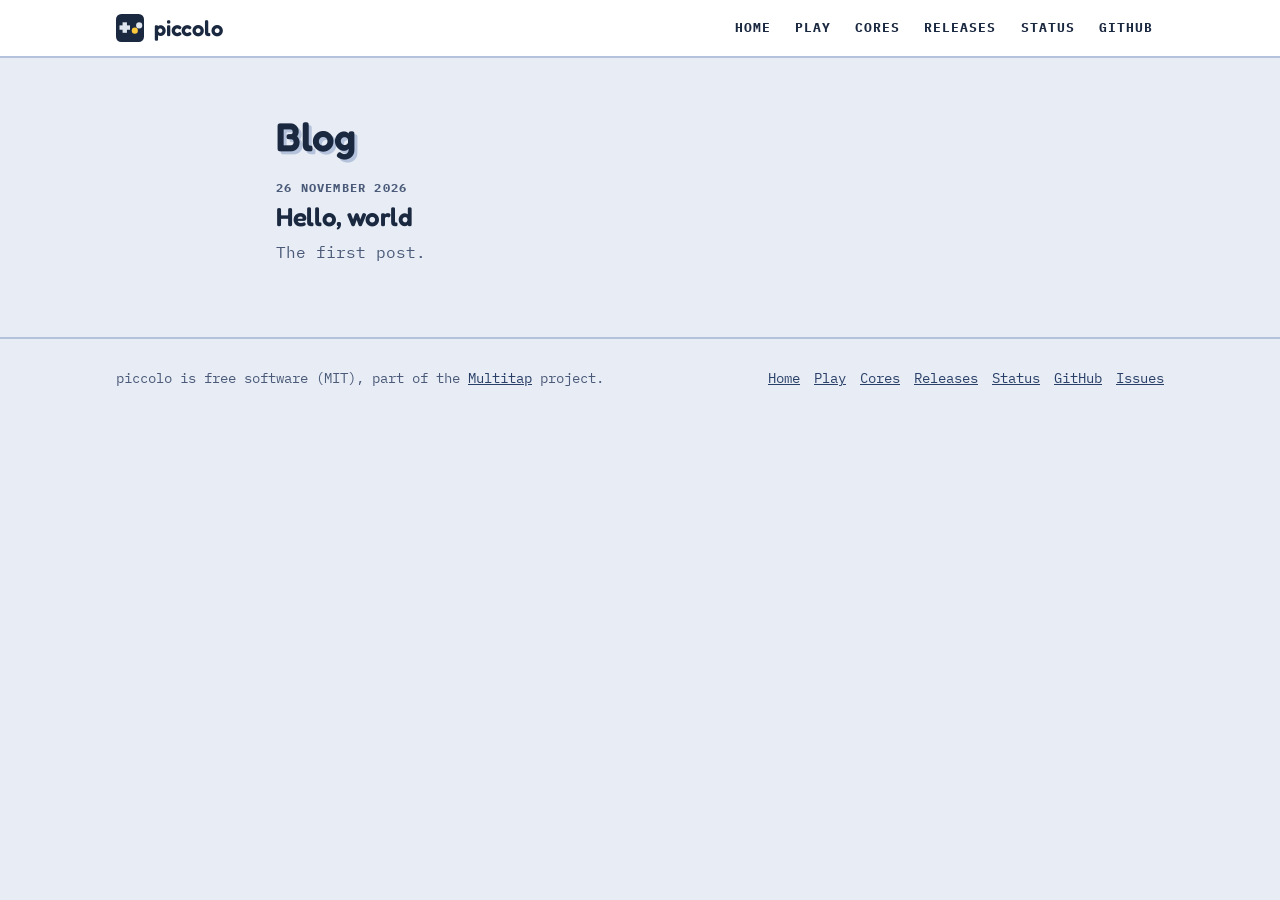
==== blog/index.html @ 9d459359 "Blog: markdown posts in blog/posts, pages written by tools/make-blog.py The pages, the Atom feed and" ====
<!doctype html>
<!-- Written by tools/make-blog.py from blog/posts/ and tools/blog-page.html:
     change those, not this page. -->
<html lang="en">
<head>
<meta charset="utf-8">
<meta name="viewport" content="width=device-width, initial-scale=1">
<title>piccolo&#x27;s blog</title>
<meta name="description" content="News and progress notes from piccolo, a small libretro frontend for playing games.">
<meta name="color-scheme" content="dark light">
<meta name="theme-color" content="#1A2840">
<link rel="icon" href="../img/piccolo-icon-small.svg" type="image/svg+xml">
<link rel="icon" href="../img/piccolo-icon-32.png" sizes="32x32" type="image/png">
<link rel="apple-touch-icon" href="../img/piccolo-icon-256.png">
<meta property="og:type" content="website">
<meta property="og:title" content="piccolo&#x27;s blog">
<meta property="og:description" content="News and progress notes from piccolo, a small libretro frontend for playing games.">
<meta property="og:image" content="https://get-piccolo.app/img/piccolo-logo-dark.png">
<meta property="og:url" content="https://get-piccolo.app/blog/">
<link rel="canonical" href="https://get-piccolo.app/blog/">
<link rel="alternate" type="application/atom+xml" title="piccolo's blog" href="https://get-piccolo.app/blog/feed.xml">
<link rel="stylesheet" href="../assets/v1/site.css">
<link rel="stylesheet" href="../css/blog.css">
</head>
<body data-site="blog">

<!-- sites-header (tools/make-blog.py) -->
<header class="sites-bar">
  <div class="wrap sites-bar-row">
    <a class="sites-brand" href="https://get-piccolo.app/"><svg viewBox="0 0 64 64" aria-hidden="true"><rect width="64" height="64" rx="12" fill="#1A2840"/><rect x="8" y="26" width="24" height="10" fill="#E0E6F0"/><rect x="15" y="19" width="10" height="24" fill="#E0E6F0"/><circle cx="43" cy="38" r="7" fill="#FFC93C"/><circle cx="53" cy="26" r="7" fill="#E0E6F0"/></svg> piccolo</a>
    <nav class="sites-nav" aria-label="piccolo's sites">
      <a data-site="home" href="https://get-piccolo.app/">Home</a>
      <a data-site="play" href="https://get-piccolo.app/play/">Play</a>
      <a data-site="cores" href="https://cores.get-piccolo.app/cores/">Cores</a>
      <a data-site="releases" href="https://releases.get-piccolo.app/">Releases</a>
      <a data-site="status" href="https://beacon.get-piccolo.app/status/">Status</a>
      <a href="https://github.com/multitap-org/piccolo">GitHub</a>
    </nav>
  </div>
</header>
<!-- /sites-header -->

<main class="wrap blog">
<h1>Blog</h1>
<ul class="post-list">
<li>
<p class="label"><time datetime="2026-11-26">26 November 2026</time></p>
<h2><a href="hello-world/">Hello, world</a></h2>
<p>The first post.</p>
</li>
</ul>
</main>

<!-- sites-footer (tools/make-blog.py) -->
<footer class="sites-foot">
  <div class="wrap sites-foot-row">
    <p>piccolo is free software (MIT), part of the <a href="https://github.com/multitap-org">Multitap</a> project.</p>
    <p class="sites-foot-links"><a href="https://get-piccolo.app/">Home</a> <a href="https://get-piccolo.app/play/">Play</a> <a href="https://cores.get-piccolo.app/cores/">Cores</a> <a href="https://releases.get-piccolo.app/">Releases</a> <a href="https://beacon.get-piccolo.app/status/">Status</a> <a href="https://github.com/multitap-org/piccolo">GitHub</a> <a href="https://github.com/multitap-org/piccolo/issues">Issues</a></p>
  </div>
</footer>
<!-- /sites-footer -->

</body>
</html>
---- assets/v1/site.css ----
/* piccolo's websites: the look they all share (assets/v1/README.md).
   get-piccolo.app, play., cores., releases. and the beacon's status page link
   or copy this file; each page adds only its own parts.
   Colors from piccolo's BLUE theme (piccolo/assets/branding/README.md): dark
   by default, light with prefers-color-scheme. Headings in Fredoka, text in
   IBM Plex Mono (both OFL, fonts/), served from here: no font requests to
   anyone else.
   v1 stays compatible: class names and tokens here are only added, never
   renamed or removed. A breaking change is a new folder, v2. */

@font-face {
  font-family: "Fredoka";
  font-weight: 600;
  font-display: swap;
  src: url("fonts/fredoka-600.woff2") format("woff2");
}
@font-face {
  font-family: "IBM Plex Mono";
  font-weight: 400;
  font-display: swap;
  src: url("fonts/plex-mono-400.woff2") format("woff2");
}
@font-face {
  font-family: "IBM Plex Mono";
  font-weight: 700;
  font-display: swap;
  src: url("fonts/plex-mono-700.woff2") format("woff2");
}

:root {
  --bg: #1A2840;
  --band: #2A4068;
  --card: #2A4068;
  --card-on-band: #1A2840;
  --text: #E0E6F0;
  --muted: #AEBBD4;
  --shadow: #101828;
  --edge: #5878A8;
  --grid: #3A5482;
  --accent: #FFC93C;
  --on-accent: #1A2840;
  --heading-accent: #FFC93C;
  --link: #9DB8E8;
  --good: #6FD08C;
  --code-bg: #101828;
  --font-text: "IBM Plex Mono", ui-monospace, Menlo, Consolas, monospace;
  --font-heading: "Fredoka", system-ui, sans-serif;
  color-scheme: dark;
}

@media (prefers-color-scheme: light) {
  :root {
    --bg: #E8EDF5;
    --band: #FFFFFF;
    --card: #FFFFFF;
    --card-on-band: #E8EDF5;
    --text: #1A2840;
    --muted: #4A5A78;
    --shadow: #B4C2DC;
    --edge: #B4C2DC;
    --grid: #D2DBEA;
    /* Yellow text doesn't read on the light page: headings go blue. */
    --heading-accent: #2A4068;
    --link: #2A4068;
    --good: #1E8A45;
    --code-bg: #1A2840;
    color-scheme: light;
  }
}

* { box-sizing: border-box; }
[hidden] { display: none !important; }

body {
  margin: 0;
  background: var(--bg);
  color: var(--text);
  font: 400 16px/1.6 var(--font-text);
}

a { color: var(--link); }
a:hover { color: var(--accent); }
a:focus-visible, button:focus-visible { outline: 2px solid var(--accent); outline-offset: 2px; }

.wrap { max-width: 1080px; margin: 0 auto; padding: 0 16px; }

h1, h2, h3 { font-family: var(--font-heading); font-weight: 600; letter-spacing: -0.01em; text-wrap: balance; }
h1, h2 { line-height: 1.1; text-shadow: 3px 3px 0 var(--shadow); }
h1 { font-size: 40px; margin: 0 0 20px; }
h2 { font-size: 34px; margin: 0 0 24px; }

/* Small uppercase label above a group. */
.label {
  margin: 0 0 10px; font-size: 12px; font-weight: 700; letter-spacing: 0.1em;
  text-transform: uppercase; color: var(--muted);
}

/* ---- The sites bar: the same markup on every site (sites-header.html).
   <body data-site="home|play|cores|releases|status"> lights its entry and
   names the site next to the brand. ---- */
.sites-bar { background: var(--band); border-bottom: 2px solid var(--shadow); }
.sites-bar-row { display: flex; align-items: center; gap: 8px 20px; flex-wrap: wrap; min-height: 56px; }
.sites-brand {
  display: flex; align-items: center; gap: 10px; color: var(--text); text-decoration: none;
  font: 600 22px/1 var(--font-heading); letter-spacing: -0.01em; white-space: nowrap;
}
.sites-brand svg { width: 28px; height: 28px; flex: none; }
.sites-brand::after { font: 400 14px/1 var(--font-text); color: var(--muted); letter-spacing: 0; }
body[data-site="play"] .sites-brand::after { content: "/ play"; }
body[data-site="cores"] .sites-brand::after { content: "/ cores"; }
body[data-site="releases"] .sites-brand::after { content: "/ releases"; }
body[data-site="status"] .sites-brand::after { content: "/ status"; }
.sites-nav { display: flex; gap: 2px; margin-left: auto; }
.sites-nav a {
  color: var(--text); text-decoration: none; padding: 10px 11px; white-space: nowrap;
  font-size: 13px; font-weight: 700; letter-spacing: 0.08em; text-transform: uppercase;
}
.sites-nav a:hover { color: var(--text); box-shadow: inset 0 -3px 0 var(--accent); }
body[data-site="home"] .sites-nav a[data-site="home"],
body[data-site="play"] .sites-nav a[data-site="play"],
body[data-site="cores"] .sites-nav a[data-site="cores"],
body[data-site="releases"] .sites-nav a[data-site="releases"],
body[data-site="status"] .sites-nav a[data-site="status"] {
  background: var(--accent); color: var(--on-accent); box-shadow: none;
}

/* ---- The footer: identical everywhere (sites-footer.html). ---- */
.sites-foot { border-top: 2px solid var(--shadow); color: var(--muted); font-size: 14px; padding: 28px 0 32px; }
.sites-foot-row { display: flex; justify-content: space-between; gap: 8px 24px; flex-wrap: wrap; }
.sites-foot p { margin: 0; }
.sites-foot-links { display: flex; flex-wrap: wrap; gap: 4px 14px; }

/* ---- Pieces the pages share ---- */
.btn {
  display: inline-block; min-height: 48px; padding: 12px 22px;
  font: 700 15px/1.4 var(--font-text); text-decoration: none; color: var(--text);
  background: var(--band); border: 2px solid var(--edge); box-shadow: 4px 4px 0 var(--shadow);
  cursor: pointer;
}
.btn:hover { color: var(--text); transform: translate(2px, 2px); box-shadow: 2px 2px 0 var(--shadow); }
.btn.primary { background: var(--accent); border-color: var(--accent); color: var(--on-accent); }

.panel { background: var(--band); box-shadow: 6px 6px 0 var(--shadow); }
.card { background: var(--card-on-band); padding: 20px 22px; box-shadow: 6px 6px 0 var(--shadow); }
.card h3 {
  margin: 0 0 8px; font: 700 14px/1.3 var(--font-text); letter-spacing: 0.08em;
  text-transform: uppercase; color: var(--heading-accent);
}
.card p { margin: 0; color: var(--muted); font-size: 15px; }

pre {
  background: var(--code-bg); color: #E0E6F0; padding: 18px 20px; overflow-x: auto;
  font: 14px/1.6 var(--font-text); box-shadow: 6px 6px 0 var(--shadow);
}

/* A file listing (cores., releases.): <div class="panel table-wrap"><table class="listing">. */
.table-wrap { overflow-x: auto; }
table.listing { width: 100%; border-collapse: collapse; font-size: 15px; }
table.listing th, table.listing td { padding: 8px 14px; text-align: left; white-space: nowrap; }
table.listing th {
  font-size: 12px; font-weight: 700; letter-spacing: 0.1em; text-transform: uppercase;
  color: var(--muted); border-bottom: 2px solid var(--shadow);
}
table.listing tr + tr td { border-top: 1px solid var(--shadow); }
table.listing td.name { width: 100%; white-space: normal; overflow-wrap: anywhere; }
table.listing a { text-decoration: none; }
table.listing tr.dir a { font-weight: 700; }
table.listing .size { text-align: right; }
table.listing td.size, table.listing td.date { color: var(--muted); font-variant-numeric: tabular-nums; }
table.listing tr.group td {
  padding-top: 18px; font-size: 12px; font-weight: 700; letter-spacing: 0.1em;
  text-transform: uppercase; color: var(--muted); border-top: 2px solid var(--shadow);
}

.visually-hidden {
  position: absolute; width: 1px; height: 1px; overflow: hidden;
  clip: rect(0 0 0 0); white-space: nowrap;
}

@media (max-width: 600px) {
  h1 { font-size: 30px; }
  h2 { font-size: 28px; }
  .sites-bar-row { gap: 0; padding-top: 10px; }
  /* The entries scroll sideways under the brand on a phone. */
  .sites-nav { margin: 0 -16px; padding: 0 5px 2px; width: calc(100% + 32px); overflow-x: auto; scrollbar-width: none; }
  table.listing th, table.listing td { padding: 8px 10px; }
  table.listing .date { display: none; }
}
---- css/blog.css ----
/* The blog's own parts (blog/, written by tools/make-blog.py). The shared
   look (colors, fonts, sites bar, footer) is in assets/v1/site.css. */

main.blog { max-width: 760px; padding-top: 56px; padding-bottom: 72px; }

/* The list of posts. */
.post-list { list-style: none; margin: 0; padding: 0; display: grid; gap: 36px; }
.post-list h2 { font-size: 26px; margin: 0 0 8px; text-shadow: none; }
.post-list h2 a { color: var(--text); text-decoration: none; }
.post-list h2 a:hover { color: var(--accent); }
.post-list p { margin: 0; color: var(--muted); }
.post-list .label { margin-bottom: 6px; }
.note { color: var(--muted); }

/* One post: whatever markdown can produce. */
.post h2 { font-size: 28px; margin: 40px 0 16px; text-shadow: none; }
.post h3 { font-size: 21px; margin: 32px 0 12px; }
.post p, .post ul, .post ol, .post blockquote, .post pre, .post table { margin: 0 0 20px; }
.post li + li { margin-top: 6px; }
.post img { max-width: 100%; height: auto; }
.post blockquote { padding: 2px 0 2px 18px; border-left: 4px solid var(--edge); color: var(--muted); }
.post blockquote p:last-child { margin-bottom: 0; }
.post code { background: var(--code-bg); color: #E0E6F0; padding: 1px 5px; font-size: 14px; }
.post pre code { background: none; padding: 0; }
.post hr { border: 0; border-top: 2px solid var(--shadow); margin: 36px 0; }
.post table { border-collapse: collapse; font-size: 15px; display: block; overflow-x: auto; }
.post th, .post td { padding: 8px 14px; text-align: left; border-bottom: 1px solid var(--shadow); }
.post th { color: var(--muted); font-size: 12px; letter-spacing: 0.1em; text-transform: uppercase; }

.post-back { margin: 48px 0 0; }

@media (max-width: 600px) {
  main.blog { padding-top: 40px; padding-bottom: 56px; }
}
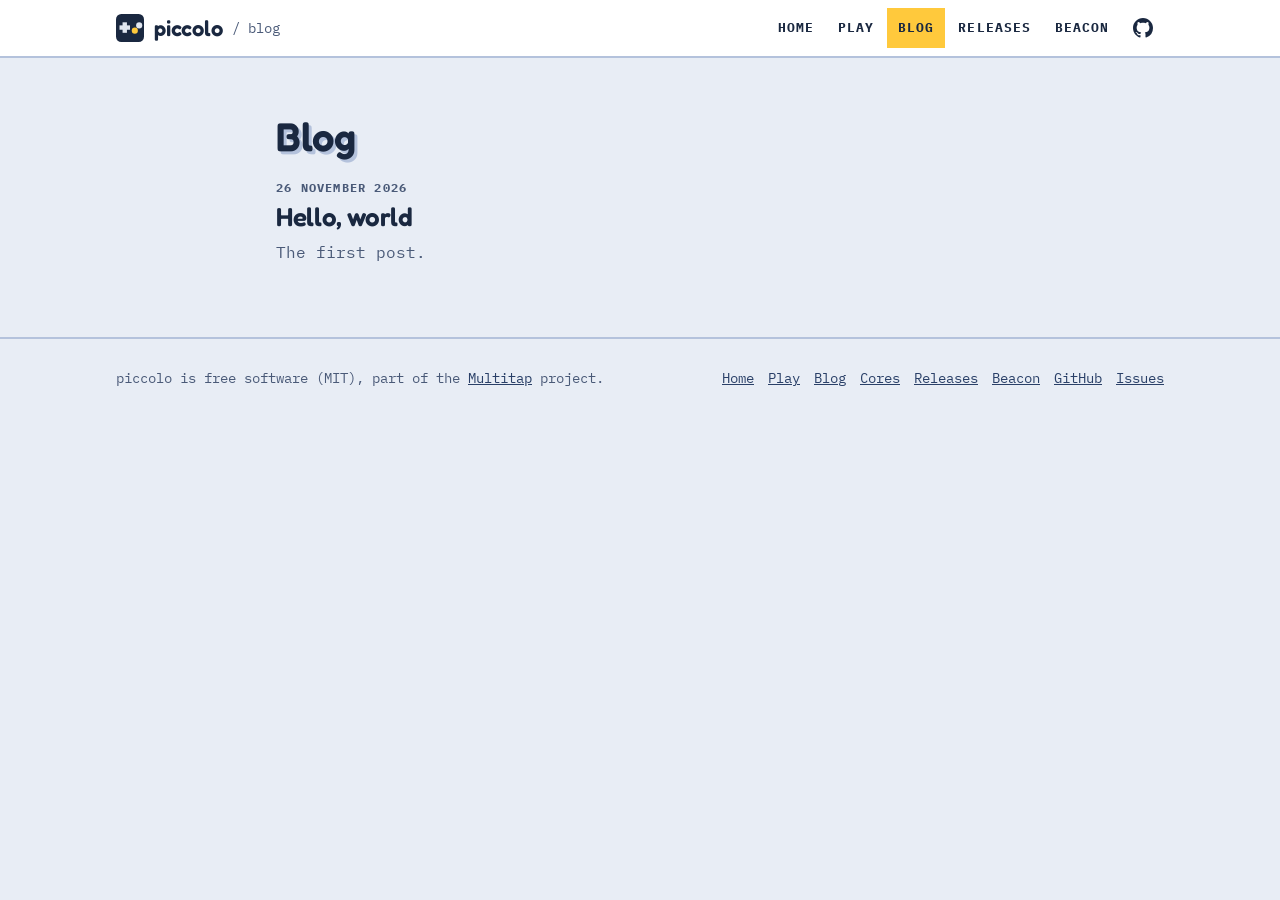
==== commit 04c52a9c: "Sites bar: Home, Play, Blog, Releases, Beacon, GitHub as an icon Blog joins the bar and the footer (" ====
--- a/blog/index.html
+++ b/blog/index.html
@@ -31,10 +31,10 @@
     <nav class="sites-nav" aria-label="piccolo's sites">
       <a data-site="home" href="https://get-piccolo.app/">Home</a>
       <a data-site="play" href="https://get-piccolo.app/play/">Play</a>
-      <a data-site="cores" href="https://cores.get-piccolo.app/cores/">Cores</a>
+      <a data-site="blog" href="https://get-piccolo.app/blog/">Blog</a>
       <a data-site="releases" href="https://releases.get-piccolo.app/">Releases</a>
-      <a data-site="status" href="https://beacon.get-piccolo.app/status/">Status</a>
-      <a href="https://github.com/multitap-org/piccolo">GitHub</a>
+      <a data-site="status" href="https://beacon.get-piccolo.app/status/">Beacon</a>
+      <a class="sites-nav-icon" href="https://github.com/multitap-org/piccolo" aria-label="GitHub" title="GitHub"><svg viewBox="0 0 16 16" width="20" height="20" fill="currentColor" aria-hidden="true"><path d="M8 0C3.58 0 0 3.58 0 8c0 3.54 2.29 6.53 5.47 7.59.4.07.55-.17.55-.38 0-.19-.01-.82-.01-1.49-2.01.37-2.53-.49-2.69-.94-.09-.23-.48-.94-.82-1.13-.28-.15-.68-.52-.01-.53.63-.01 1.08.58 1.23.82.72 1.21 1.87.87 2.33.66.07-.52.28-.87.51-1.07-1.78-.2-3.64-.89-3.64-3.95 0-.87.31-1.59.82-2.15-.08-.2-.36-1.02.08-2.12 0 0 .67-.21 2.2.82.64-.18 1.32-.27 2-.27s1.36.09 2 .27c1.53-1.04 2.2-.82 2.2-.82.44 1.1.16 1.92.08 2.12.51.56.82 1.27.82 2.15 0 3.07-1.87 3.75-3.65 3.95.29.25.54.73.54 1.48 0 1.07-.01 1.93-.01 2.2 0 .21.15.46.55.38A8.01 8.01 0 0 0 16 8c0-4.42-3.58-8-8-8z"/></svg></a>
     </nav>
   </div>
 </header>
@@ -55,7 +55,7 @@
 <footer class="sites-foot">
   <div class="wrap sites-foot-row">
     <p>piccolo is free software (MIT), part of the <a href="https://github.com/multitap-org">Multitap</a> project.</p>
-    <p class="sites-foot-links"><a href="https://get-piccolo.app/">Home</a> <a href="https://get-piccolo.app/play/">Play</a> <a href="https://cores.get-piccolo.app/cores/">Cores</a> <a href="https://releases.get-piccolo.app/">Releases</a> <a href="https://beacon.get-piccolo.app/status/">Status</a> <a href="https://github.com/multitap-org/piccolo">GitHub</a> <a href="https://github.com/multitap-org/piccolo/issues">Issues</a></p>
+    <p class="sites-foot-links"><a href="https://get-piccolo.app/">Home</a> <a href="https://get-piccolo.app/play/">Play</a> <a href="https://get-piccolo.app/blog/">Blog</a> <a href="https://cores.get-piccolo.app/cores/">Cores</a> <a href="https://releases.get-piccolo.app/">Releases</a> <a href="https://beacon.get-piccolo.app/status/">Beacon</a> <a href="https://github.com/multitap-org/piccolo">GitHub</a> <a href="https://github.com/multitap-org/piccolo/issues">Issues</a></p>
   </div>
 </footer>
 <!-- /sites-footer -->
--- a/assets/v1/site.css
+++ b/assets/v1/site.css
@@ -96,7 +96,7 @@
 }
 
 /* ---- The sites bar: the same markup on every site (sites-header.html).
-   <body data-site="home|play|cores|releases|status"> lights its entry and
+   <body data-site="home|play|blog|cores|releases|status"> lights its entry and
    names the site next to the brand. ---- */
 .sites-bar { background: var(--band); border-bottom: 2px solid var(--shadow); }
 .sites-bar-row { display: flex; align-items: center; gap: 8px 20px; flex-wrap: wrap; min-height: 56px; }
@@ -107,6 +107,7 @@
 .sites-brand svg { width: 28px; height: 28px; flex: none; }
 .sites-brand::after { font: 400 14px/1 var(--font-text); color: var(--muted); letter-spacing: 0; }
 body[data-site="play"] .sites-brand::after { content: "/ play"; }
+body[data-site="blog"] .sites-brand::after { content: "/ blog"; }
 body[data-site="cores"] .sites-brand::after { content: "/ cores"; }
 body[data-site="releases"] .sites-brand::after { content: "/ releases"; }
 body[data-site="status"] .sites-brand::after { content: "/ status"; }
@@ -118,11 +119,15 @@
 .sites-nav a:hover { color: var(--text); box-shadow: inset 0 -3px 0 var(--accent); }
 body[data-site="home"] .sites-nav a[data-site="home"],
 body[data-site="play"] .sites-nav a[data-site="play"],
+body[data-site="blog"] .sites-nav a[data-site="blog"],
 body[data-site="cores"] .sites-nav a[data-site="cores"],
 body[data-site="releases"] .sites-nav a[data-site="releases"],
 body[data-site="status"] .sites-nav a[data-site="status"] {
   background: var(--accent); color: var(--on-accent); box-shadow: none;
 }
+/* An entry that is only an icon (GitHub): the svg carries its own size. */
+.sites-nav a.sites-nav-icon { display: flex; align-items: center; padding: 8px 11px; }
+.sites-nav-icon svg { display: block; flex: none; }
 
 /* ---- The footer: identical everywhere (sites-footer.html). ---- */
 .sites-foot { border-top: 2px solid var(--shadow); color: var(--muted); font-size: 14px; padding: 28px 0 32px; }
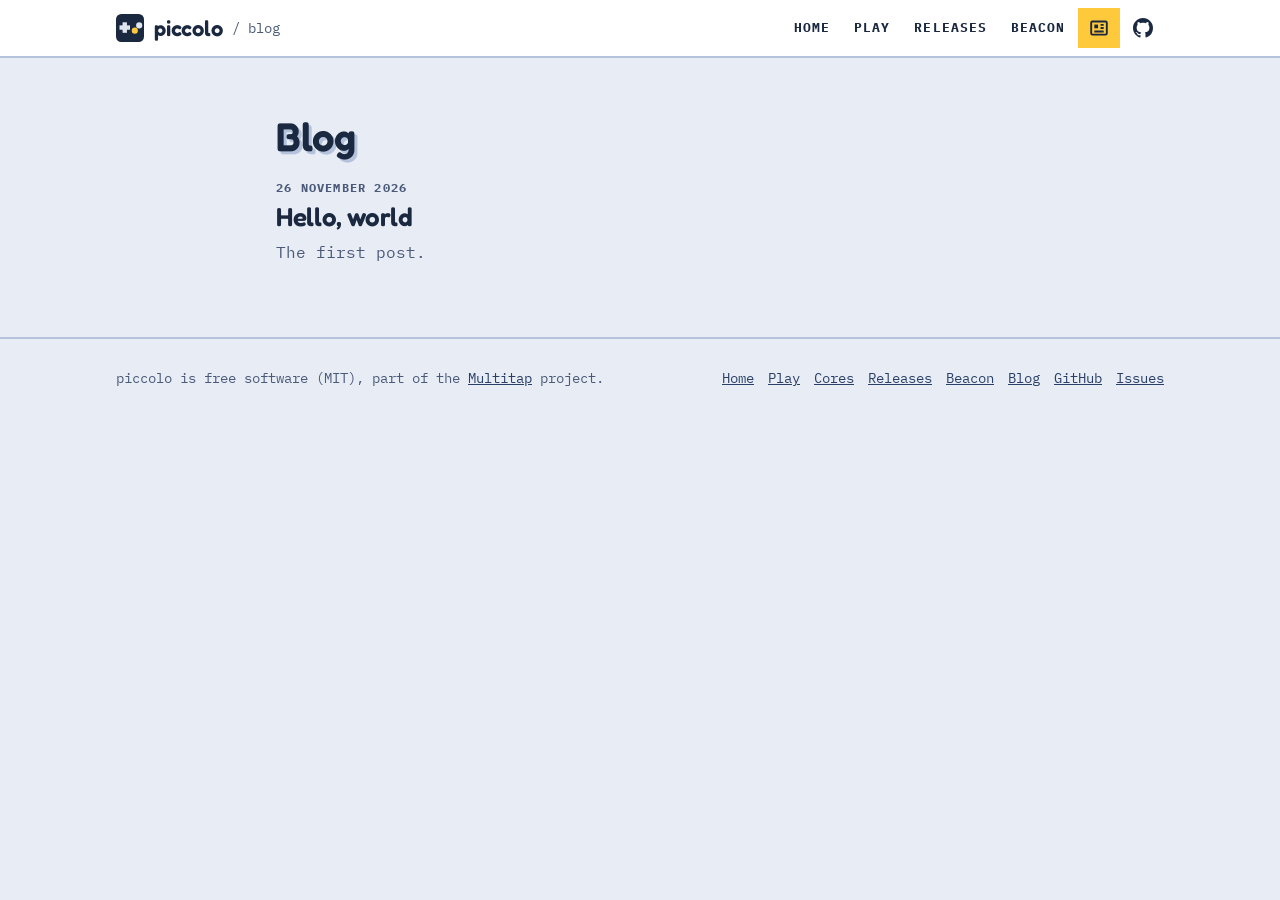
==== commit db0d3d60: "Sites bar: Blog after Beacon, as a news icon Co-Authored-By: Claude Fable 5.2 <noreply@anthropic.com" ====
--- a/blog/index.html
+++ b/blog/index.html
@@ -31,9 +31,9 @@
     <nav class="sites-nav" aria-label="piccolo's sites">
       <a data-site="home" href="https://get-piccolo.app/">Home</a>
       <a data-site="play" href="https://get-piccolo.app/play/">Play</a>
-      <a data-site="blog" href="https://get-piccolo.app/blog/">Blog</a>
       <a data-site="releases" href="https://releases.get-piccolo.app/">Releases</a>
       <a data-site="status" href="https://beacon.get-piccolo.app/status/">Beacon</a>
+      <a class="sites-nav-icon" data-site="blog" href="https://get-piccolo.app/blog/" aria-label="Blog" title="Blog"><svg viewBox="0 0 16 16" width="20" height="20" fill="none" stroke="currentColor" stroke-width="1.5" aria-hidden="true"><rect x="1.75" y="2.75" width="12.5" height="10.5" rx="1"/><rect x="4.25" y="5.25" width="3" height="3" fill="currentColor" stroke="none"/><path d="M9.25 5.5h2.5M9.25 8h2.5M4.25 10.75h7.5"/></svg></a>
       <a class="sites-nav-icon" href="https://github.com/multitap-org/piccolo" aria-label="GitHub" title="GitHub"><svg viewBox="0 0 16 16" width="20" height="20" fill="currentColor" aria-hidden="true"><path d="M8 0C3.58 0 0 3.58 0 8c0 3.54 2.29 6.53 5.47 7.59.4.07.55-.17.55-.38 0-.19-.01-.82-.01-1.49-2.01.37-2.53-.49-2.69-.94-.09-.23-.48-.94-.82-1.13-.28-.15-.68-.52-.01-.53.63-.01 1.08.58 1.23.82.72 1.21 1.87.87 2.33.66.07-.52.28-.87.51-1.07-1.78-.2-3.64-.89-3.64-3.95 0-.87.31-1.59.82-2.15-.08-.2-.36-1.02.08-2.12 0 0 .67-.21 2.2.82.64-.18 1.32-.27 2-.27s1.36.09 2 .27c1.53-1.04 2.2-.82 2.2-.82.44 1.1.16 1.92.08 2.12.51.56.82 1.27.82 2.15 0 3.07-1.87 3.75-3.65 3.95.29.25.54.73.54 1.48 0 1.07-.01 1.93-.01 2.2 0 .21.15.46.55.38A8.01 8.01 0 0 0 16 8c0-4.42-3.58-8-8-8z"/></svg></a>
     </nav>
   </div>
@@ -55,7 +55,7 @@
 <footer class="sites-foot">
   <div class="wrap sites-foot-row">
     <p>piccolo is free software (MIT), part of the <a href="https://github.com/multitap-org">Multitap</a> project.</p>
-    <p class="sites-foot-links"><a href="https://get-piccolo.app/">Home</a> <a href="https://get-piccolo.app/play/">Play</a> <a href="https://get-piccolo.app/blog/">Blog</a> <a href="https://cores.get-piccolo.app/cores/">Cores</a> <a href="https://releases.get-piccolo.app/">Releases</a> <a href="https://beacon.get-piccolo.app/status/">Beacon</a> <a href="https://github.com/multitap-org/piccolo">GitHub</a> <a href="https://github.com/multitap-org/piccolo/issues">Issues</a></p>
+    <p class="sites-foot-links"><a href="https://get-piccolo.app/">Home</a> <a href="https://get-piccolo.app/play/">Play</a> <a href="https://cores.get-piccolo.app/cores/">Cores</a> <a href="https://releases.get-piccolo.app/">Releases</a> <a href="https://beacon.get-piccolo.app/status/">Beacon</a> <a href="https://get-piccolo.app/blog/">Blog</a> <a href="https://github.com/multitap-org/piccolo">GitHub</a> <a href="https://github.com/multitap-org/piccolo/issues">Issues</a></p>
   </div>
 </footer>
 <!-- /sites-footer -->
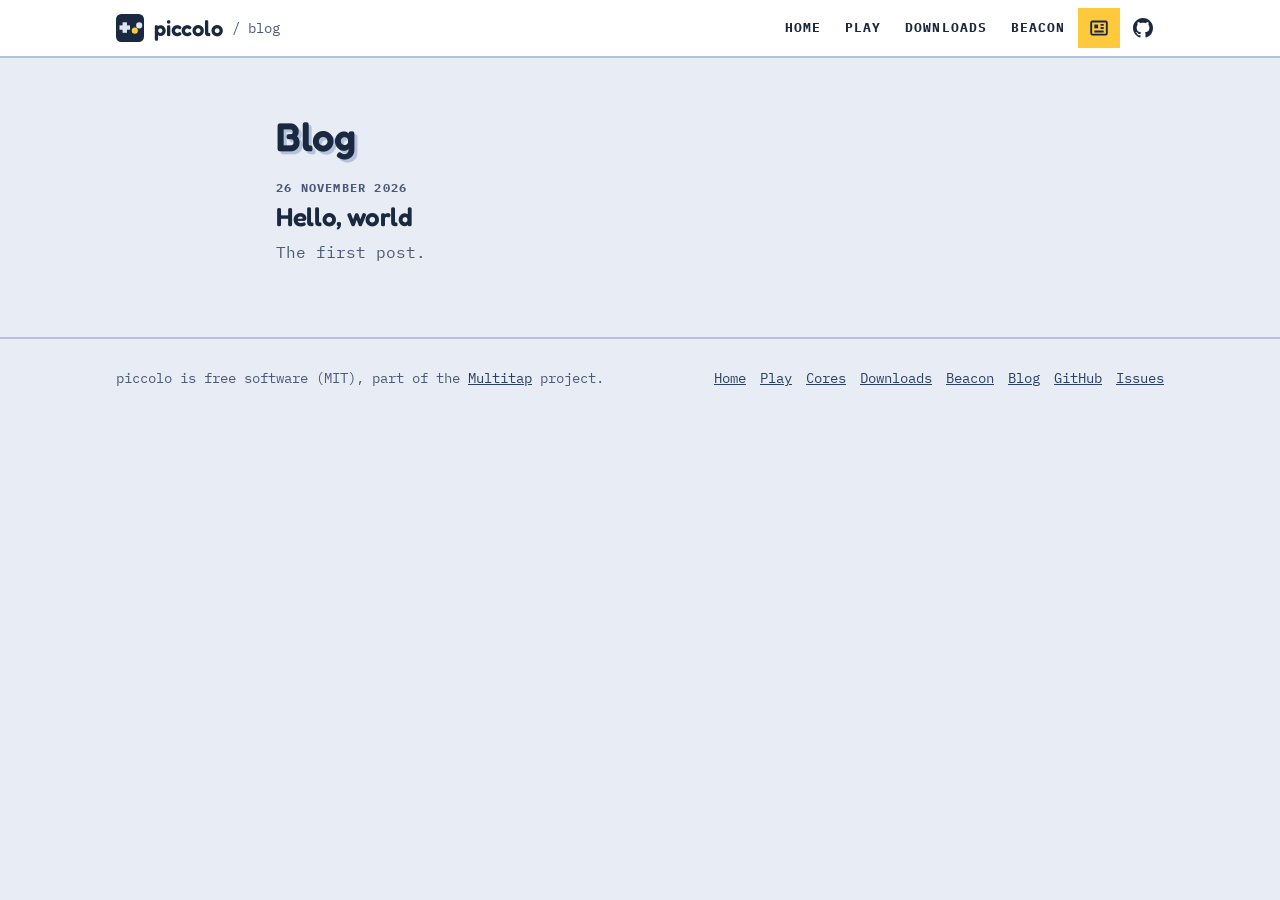
==== commit dff9b0dc: "Sites bar: Releases is labelled Downloads Co-Authored-By: Claude Fable 5.2 <noreply@anthropic.com>" ====
--- a/blog/index.html
+++ b/blog/index.html
@@ -31,7 +31,7 @@
     <nav class="sites-nav" aria-label="piccolo's sites">
       <a data-site="home" href="https://get-piccolo.app/">Home</a>
       <a data-site="play" href="https://get-piccolo.app/play/">Play</a>
-      <a data-site="releases" href="https://releases.get-piccolo.app/">Releases</a>
+      <a data-site="releases" href="https://releases.get-piccolo.app/">Downloads</a>
       <a data-site="status" href="https://beacon.get-piccolo.app/status/">Beacon</a>
       <a class="sites-nav-icon" data-site="blog" href="https://get-piccolo.app/blog/" aria-label="Blog" title="Blog"><svg viewBox="0 0 16 16" width="20" height="20" fill="none" stroke="currentColor" stroke-width="1.5" aria-hidden="true"><rect x="1.75" y="2.75" width="12.5" height="10.5" rx="1"/><rect x="4.25" y="5.25" width="3" height="3" fill="currentColor" stroke="none"/><path d="M9.25 5.5h2.5M9.25 8h2.5M4.25 10.75h7.5"/></svg></a>
       <a class="sites-nav-icon" href="https://github.com/multitap-org/piccolo" aria-label="GitHub" title="GitHub"><svg viewBox="0 0 16 16" width="20" height="20" fill="currentColor" aria-hidden="true"><path d="M8 0C3.58 0 0 3.58 0 8c0 3.54 2.29 6.53 5.47 7.59.4.07.55-.17.55-.38 0-.19-.01-.82-.01-1.49-2.01.37-2.53-.49-2.69-.94-.09-.23-.48-.94-.82-1.13-.28-.15-.68-.52-.01-.53.63-.01 1.08.58 1.23.82.72 1.21 1.87.87 2.33.66.07-.52.28-.87.51-1.07-1.78-.2-3.64-.89-3.64-3.95 0-.87.31-1.59.82-2.15-.08-.2-.36-1.02.08-2.12 0 0 .67-.21 2.2.82.64-.18 1.32-.27 2-.27s1.36.09 2 .27c1.53-1.04 2.2-.82 2.2-.82.44 1.1.16 1.92.08 2.12.51.56.82 1.27.82 2.15 0 3.07-1.87 3.75-3.65 3.95.29.25.54.73.54 1.48 0 1.07-.01 1.93-.01 2.2 0 .21.15.46.55.38A8.01 8.01 0 0 0 16 8c0-4.42-3.58-8-8-8z"/></svg></a>
@@ -55,7 +55,7 @@
 <footer class="sites-foot">
   <div class="wrap sites-foot-row">
     <p>piccolo is free software (MIT), part of the <a href="https://github.com/multitap-org">Multitap</a> project.</p>
-    <p class="sites-foot-links"><a href="https://get-piccolo.app/">Home</a> <a href="https://get-piccolo.app/play/">Play</a> <a href="https://cores.get-piccolo.app/cores/">Cores</a> <a href="https://releases.get-piccolo.app/">Releases</a> <a href="https://beacon.get-piccolo.app/status/">Beacon</a> <a href="https://get-piccolo.app/blog/">Blog</a> <a href="https://github.com/multitap-org/piccolo">GitHub</a> <a href="https://github.com/multitap-org/piccolo/issues">Issues</a></p>
+    <p class="sites-foot-links"><a href="https://get-piccolo.app/">Home</a> <a href="https://get-piccolo.app/play/">Play</a> <a href="https://cores.get-piccolo.app/cores/">Cores</a> <a href="https://releases.get-piccolo.app/">Downloads</a> <a href="https://beacon.get-piccolo.app/status/">Beacon</a> <a href="https://get-piccolo.app/blog/">Blog</a> <a href="https://github.com/multitap-org/piccolo">GitHub</a> <a href="https://github.com/multitap-org/piccolo/issues">Issues</a></p>
   </div>
 </footer>
 <!-- /sites-footer -->
--- a/assets/v1/site.css
+++ b/assets/v1/site.css
@@ -109,7 +109,7 @@
 body[data-site="play"] .sites-brand::after { content: "/ play"; }
 body[data-site="blog"] .sites-brand::after { content: "/ blog"; }
 body[data-site="cores"] .sites-brand::after { content: "/ cores"; }
-body[data-site="releases"] .sites-brand::after { content: "/ releases"; }
+body[data-site="releases"] .sites-brand::after { content: "/ downloads"; }
 body[data-site="status"] .sites-brand::after { content: "/ status"; }
 .sites-nav { display: flex; gap: 2px; margin-left: auto; }
 .sites-nav a {
